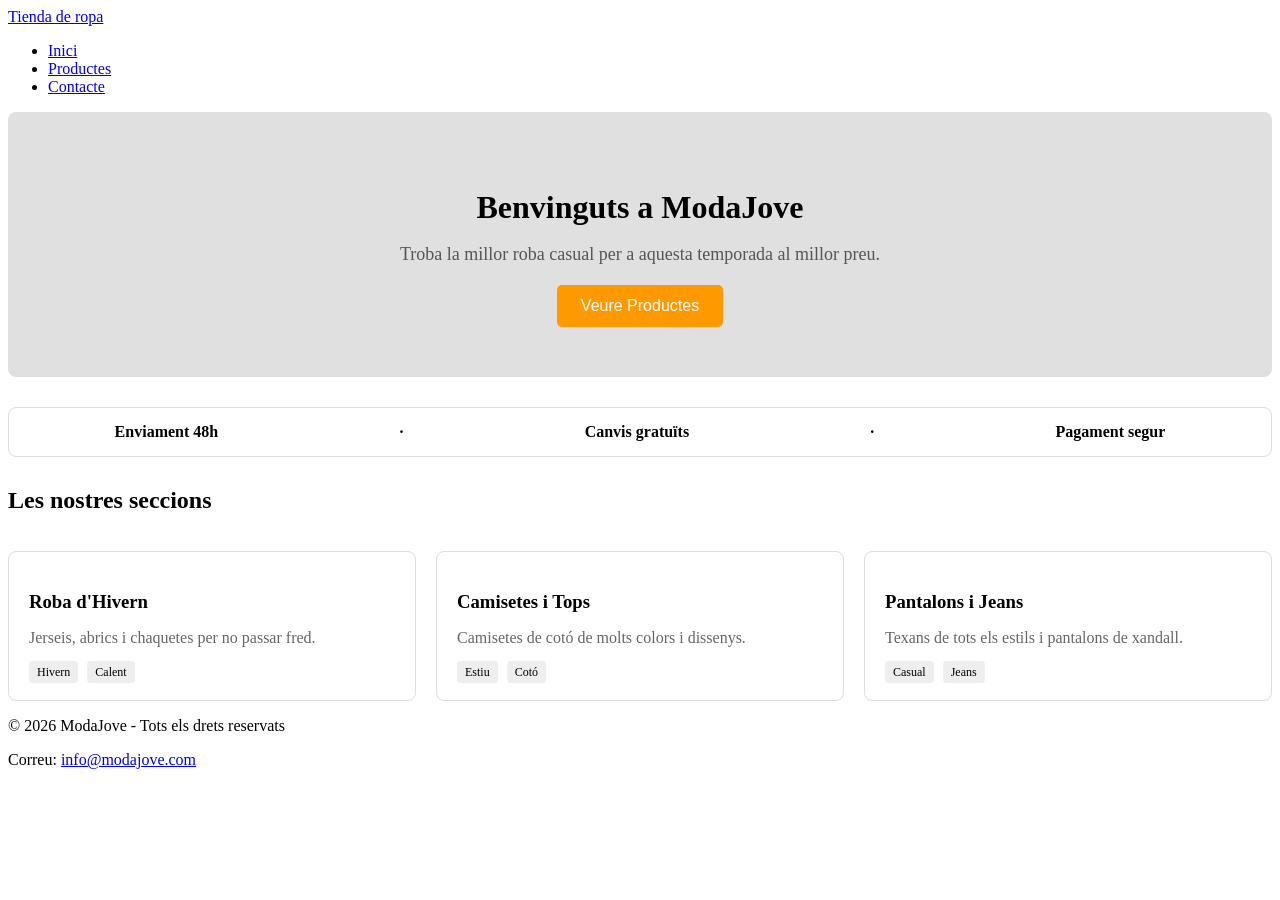
==== index.html @ d06259bf "index acabat" ====
<!DOCTYPE html>
<html xmlns="http://www.w3.org/1999/xhtml">
   <head>
       <meta charset="UTF-8">
       <title>Index</title>
        <link rel="stylesheet" href="global.css">
        <style>
    /* Estils d'index */
    .hero {
      background-color: #e0e0e0;
      text-align: center;
      padding: 50px 20px;
      border-radius: 8px;
      margin-bottom: 30px;
    }

    .hero h1 {
      font-size: 32px;
      margin-bottom: 10px;
    }

    .hero p {
      font-size: 18px;
      margin-bottom: 20px;
      color: #555;
    }

    .hero button {
      background-color: #ff9900;
      color: white;
      border: none;
      padding: 12px 24px;
      font-size: 16px;
      cursor: pointer;
      border-radius: 5px;
    }

    .hero button:hover {
      background-color: #e68a00;
    }

    /* Banda de beneficis amb flex */
    .beneficis {
      display: flex;
      justify-content: space-around;
      background-color: white;
      padding: 15px;
      border-radius: 8px;
      margin-bottom: 30px;
      border: 1px solid #ddd;
    }

    .benefici-item {
      font-weight: bold;
    }

    /* Secció de col·leccions */
    .colleccions {
      display: flex;
      gap: 20px;
    }

    .card {
      flex: 1;
      background-color: white;
      padding: 20px;
      border-radius: 8px;
      border: 1px solid #ddd;
    }

    .card h3 {
      margin-bottom: 10px;
    }

    .card p {
      margin-bottom: 15px;
      color: #666;
    }

    .card span {
      background-color: #eee;
      padding: 4px 8px;
      font-size: 12px;
      border-radius: 4px;
      margin-right: 5px;
    }
  </style>
</head>
<body>

  <!-- Menú Fixed -->
  <header>
    <nav>
      <a href="index.html" class="logo">Tienda de ropa</a>
      <ul class="menu">
        <li><a href="index.html" class="active">Inici</a></li>
        <li><a href="productes.html">Productes</a></li>
        <li><a href="contacte.html">Contacte</a></li>
      </ul>
    </nav>
  </header>

  <!-- Contingut Principal -->
  <main>
    <div class="container">
      
      <!-- Hero -->
      <section class="hero">
        <h1>Benvinguts a ModaJove</h1>
        <p>Troba la millor roba casual per a aquesta temporada al millor preu.</p>
        <button onclick="window.location.href='productes.html'">Veure Productes</button>
      </section>

      <!-- Banda de Beneficis -->
      <section class="beneficis">
        <div class="benefici-item">Enviament 48h</div>
        <div class="benefici-item">·</div>
        <div class="benefici-item">Canvis gratuïts</div>
        <div class="benefici-item">·</div>
        <div class="benefici-item">Pagament segur</div>
      </section>

      <!-- Secció Col·leccions (3 cartes) -->
      <h2>Les nostres seccions</h2>
      <br>
      <section class="colleccions">
        <div class="card">
          <h3>Roba d'Hivern</h3>
          <p>Jerseis, abrics i chaquetes per no passar fred.</p>
          <span>Hivern</span>
          <span>Calent</span>
        </div>

        <div class="card">
          <h3>Camisetes i Tops</h3>
          <p>Camisetes de cotó de molts colors i dissenys.</p>
          <span>Estiu</span>
          <span>Cotó</span>
        </div>

        <div class="card">
          <h3>Pantalons i Jeans</h3>
          <p>Texans de tots els estils i pantalons de xandall.</p>
          <span>Casual</span>
          <span>Jeans</span>
        </div>
      </section>

    </div>
  </main>

  <!-- Peu -->
  <footer>
    <p>&copy; 2026 ModaJove - Tots els drets reservats</p>
    <p>Correu: <a href="mailto:info@modajove.com">info@modajove.com</a></p>
  </footer>

</body>
</html>
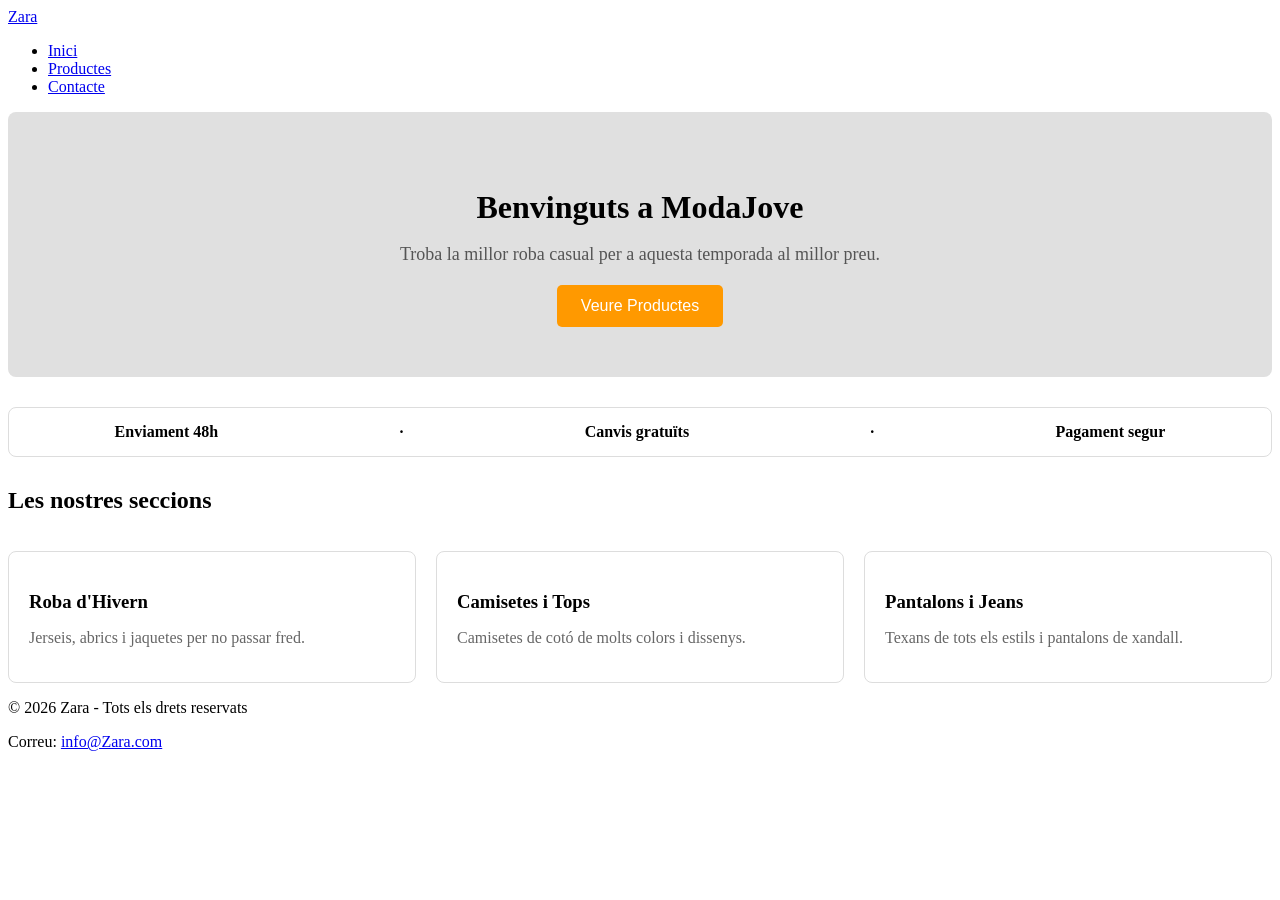
==== commit 1cb2c926: "index actualitzat" ====
--- a/index.html
+++ b/index.html
@@ -5,7 +5,6 @@
        <title>Index</title>
         <link rel="stylesheet" href="global.css">
         <style>
-    /* Estils d'index */
     .hero {
       background-color: #e0e0e0;
       text-align: center;
@@ -77,21 +76,21 @@
       color: #666;
     }
 
-    .card span {
+    .card small {
       background-color: #eee;
       padding: 4px 8px;
       font-size: 12px;
       border-radius: 4px;
       margin-right: 5px;
+      display: inline-block;
     }
   </style>
 </head>
 <body>
 
-  <!-- Menú Fixed -->
   <header>
     <nav>
-      <a href="index.html" class="logo">Tienda de ropa</a>
+      <a href="index.html" class="logo">Zara</a>
       <ul class="menu">
         <li><a href="index.html" class="active">Inici</a></li>
         <li><a href="productes.html">Productes</a></li>
@@ -100,11 +99,9 @@
     </nav>
   </header>
 
-  <!-- Contingut Principal -->
   <main>
     <div class="container">
       
-      <!-- Hero -->
       <section class="hero">
         <h1>Benvinguts a ModaJove</h1>
         <p>Troba la millor roba casual per a aquesta temporada al millor preu.</p>
@@ -120,39 +117,31 @@
         <div class="benefici-item">Pagament segur</div>
       </section>
 
-      <!-- Secció Col·leccions (3 cartes) -->
       <h2>Les nostres seccions</h2>
       <br>
       <section class="colleccions">
         <div class="card">
           <h3>Roba d'Hivern</h3>
-          <p>Jerseis, abrics i chaquetes per no passar fred.</p>
-          <span>Hivern</span>
-          <span>Calent</span>
+          <p>Jerseis, abrics i jaquetes per no passar fred.</p>
         </div>
 
         <div class="card">
           <h3>Camisetes i Tops</h3>
           <p>Camisetes de cotó de molts colors i dissenys.</p>
-          <span>Estiu</span>
-          <span>Cotó</span>
         </div>
 
         <div class="card">
           <h3>Pantalons i Jeans</h3>
           <p>Texans de tots els estils i pantalons de xandall.</p>
-          <span>Casual</span>
-          <span>Jeans</span>
         </div>
       </section>
 
     </div>
   </main>
 
-  <!-- Peu -->
   <footer>
-    <p>&copy; 2026 ModaJove - Tots els drets reservats</p>
-    <p>Correu: <a href="mailto:info@modajove.com">info@modajove.com</a></p>
+    <p>&copy; 2026 Zara - Tots els drets reservats</p>
+    <p>Correu: <a href="mailto:info@Zara.com">info@Zara.com</a></p>
   </footer>
 
 </body>
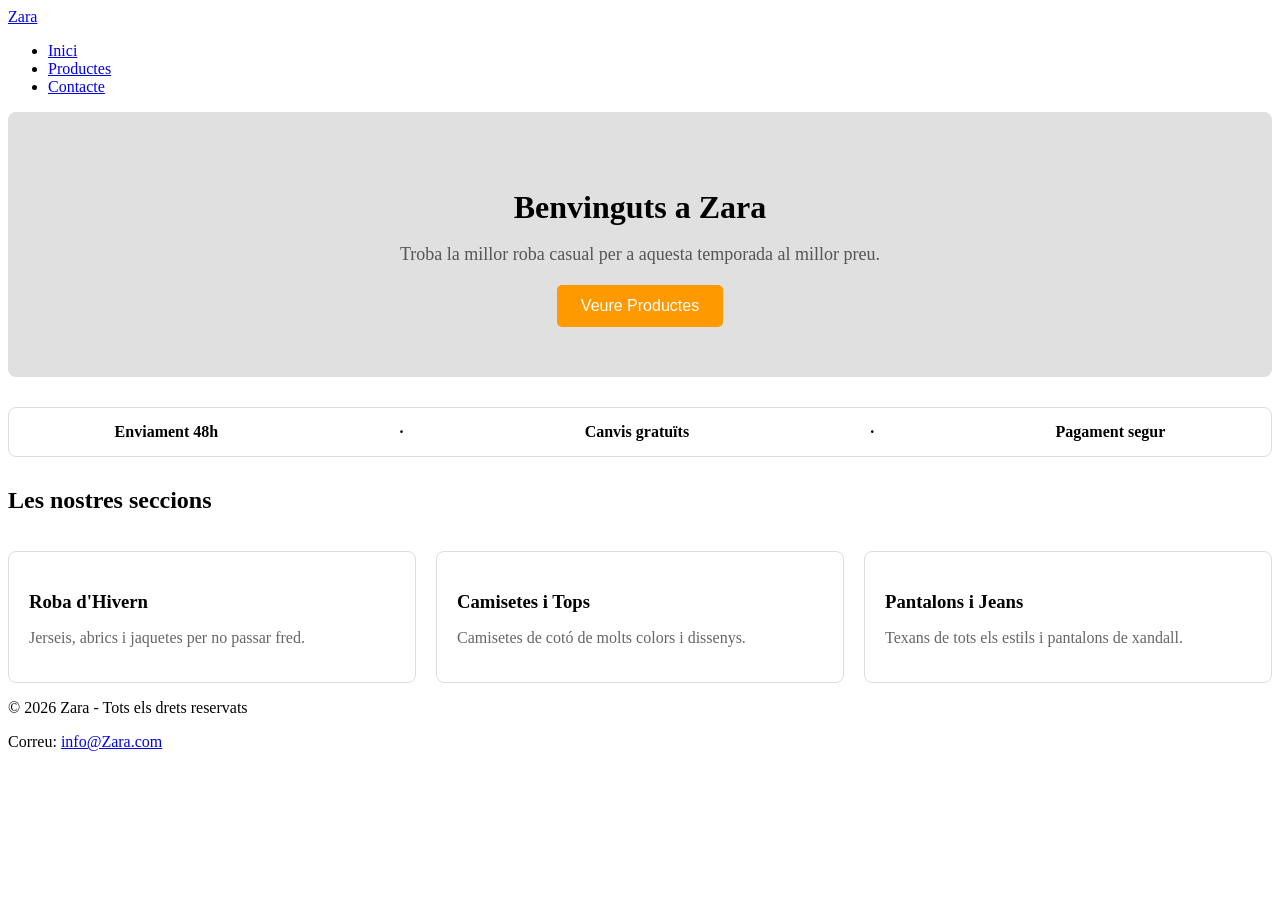
==== commit 10dc8f63: "index actualitzat" ====
--- a/index.html
+++ b/index.html
@@ -103,12 +103,11 @@
     <div class="container">
       
       <section class="hero">
-        <h1>Benvinguts a ModaJove</h1>
+        <h1>Benvinguts a Zara</h1>
         <p>Troba la millor roba casual per a aquesta temporada al millor preu.</p>
         <button onclick="window.location.href='productes.html'">Veure Productes</button>
       </section>
 
-      <!-- Banda de Beneficis -->
       <section class="beneficis">
         <div class="benefici-item">Enviament 48h</div>
         <div class="benefici-item">·</div>
